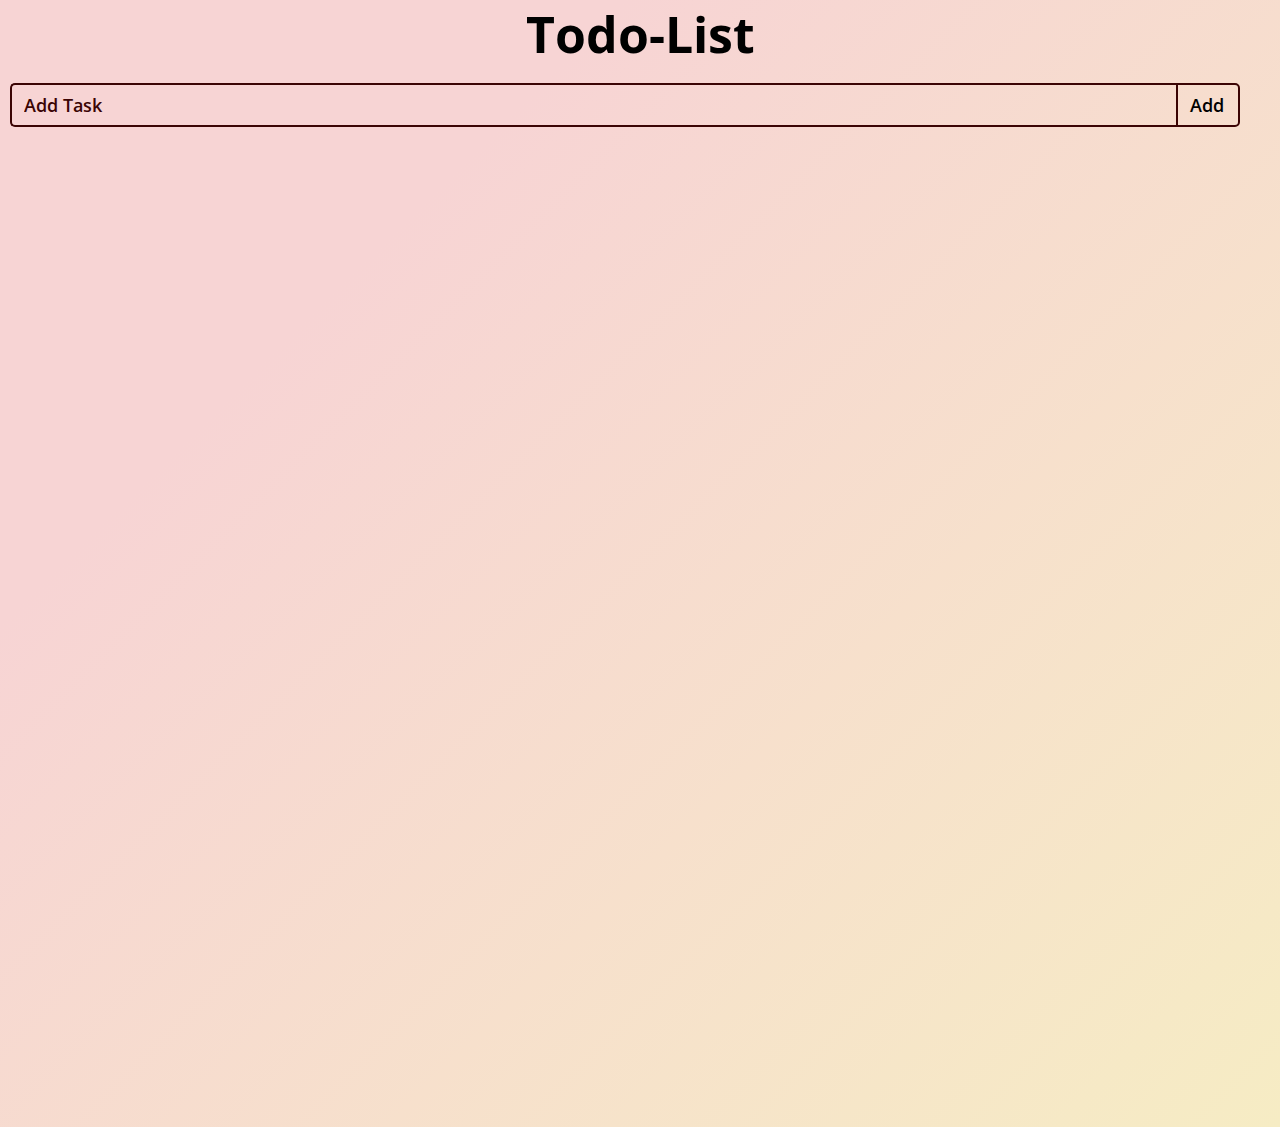
==== Mini-Projects/Todo-List/index.html @ b9ed3c71 "Project import: Todo-List" ====
<!DOCTYPE html>
<html lang="en">

<head>
  <meta charset="UTF-8">
  <meta name="viewport" content="width=device-width, initial-scale=1.0">
  <title>Todo List</title>
  <link rel="stylesheet" href="style.css" />
</head>

<body>
  <div class="tasklist-container">
    <h1>Todo-List</h1>
    <input class="task-input js-task-input" type="text" placeholder="Add Task" />
    <button class="task-add-btn js-task-add-btn">Add</button>

    <h2>Tasks</h2>
    <div class="tasklist-display js-tasklist-display">
    </div>
  </div>


  <script src="script.js"></script>
</body>

</html>
---- Mini-Projects/Todo-List/style.css ----
@import url('https://fonts.googleapis.com/css2?family=Open+Sans:ital,wght@0,300..800;1,300..800&display=swap');

* {
  margin: 0;
  padding: 0;
}

body {
  font-family: "Open Sans", sans-serif;
  background-color: #f6ecc4;
  background-image: linear-gradient(315deg, #f6ecc4 0%, #f7d4d4 74%);
  margin-bottom: 1000px;
}

h1 {
  text-align: center;
  font-size: 50px;
}

h2 {
  color: #018749;
  display: none;
  text-align: center;
  font-size: 30px;
  margin-top: 30px;
}

.task-input {
  color: black;
  background: transparent;
  font-family: "Open Sans", sans-serif;
  font-size: 18px;
  font-weight: 600;
  height: 40px;
  width: 90%;
  margin: 15px -4px 0px 10px;
  padding: 0px 0px 0px 12px;
  border: 2px solid #3B0404;
  border-top-left-radius: 5px;
  border-bottom-left-radius: 5px;
  border-right-width: 0px;
}

.task-input::placeholder {
  color: #3B0404;
}

.task-input:focus {
  outline: none;
}

.task-add-btn {
  background-color: transparent;
  font-family: "Open Sans", sans-serif;
  font-size: 18px;
  font-weight: 600;
  height: 44px;
  width: 5%;
  padding: 0px 2px 0px 0px;
  border: 2px solid #3B0404;
  border-top-right-radius: 5px;
  border-bottom-right-radius: 5px;
  cursor: pointer;
  transition: color 0.2s, background-color 0.2s;
}

.task-add-btn:hover {
  color: white;
  background-color: rgb(122, 30, 30);
}

.tasklist-display {
  position: relative;
}

.task-finish-btn {
  font-size: 22px;
  font-weight: 900;
  position: absolute;
  right: 85px;
  height: 40px;
  width: 40px;
  border: none;
  border-radius: 3px;
  cursor: pointer;
  transition: color 0.2s, background-color 0.2s;
}

.task-finish-btn:hover:enabled {
  color: white;
  background-color: #018749;
}

.task-finish-btn:active:enabled {
  background-color: #035b32;
}

.task-finish-btn:disabled {
  cursor: default;
}

.task-delete-btn {
  font-family: "Open Sans", sans-serif;
  font-size: 18px;
  font-weight: 600;
  position: absolute;
  right: 10px;
  border: none;
  border-radius: 3px;
  height: 40px;
  width: 70px;
  cursor: pointer;
  transition: color 0.2s, background-color 0.2s;
}

.task-delete-btn:hover {
  color: white;
  background-color: rgb(122, 30, 30);
}

.task-delete-btn:active {
  background-color: rgb(72, 18, 18);
}

.tasklist-text {
  color: white;
  background-color: #DC143C;
  padding: 5px 0px 5px 18px;
  font-size: 23px;
  font-weight: 500;
  height: 40px;
  border: 2px solid black;
}

.finished-task {
  background-color: #018749;
  text-decoration: line-through;
}
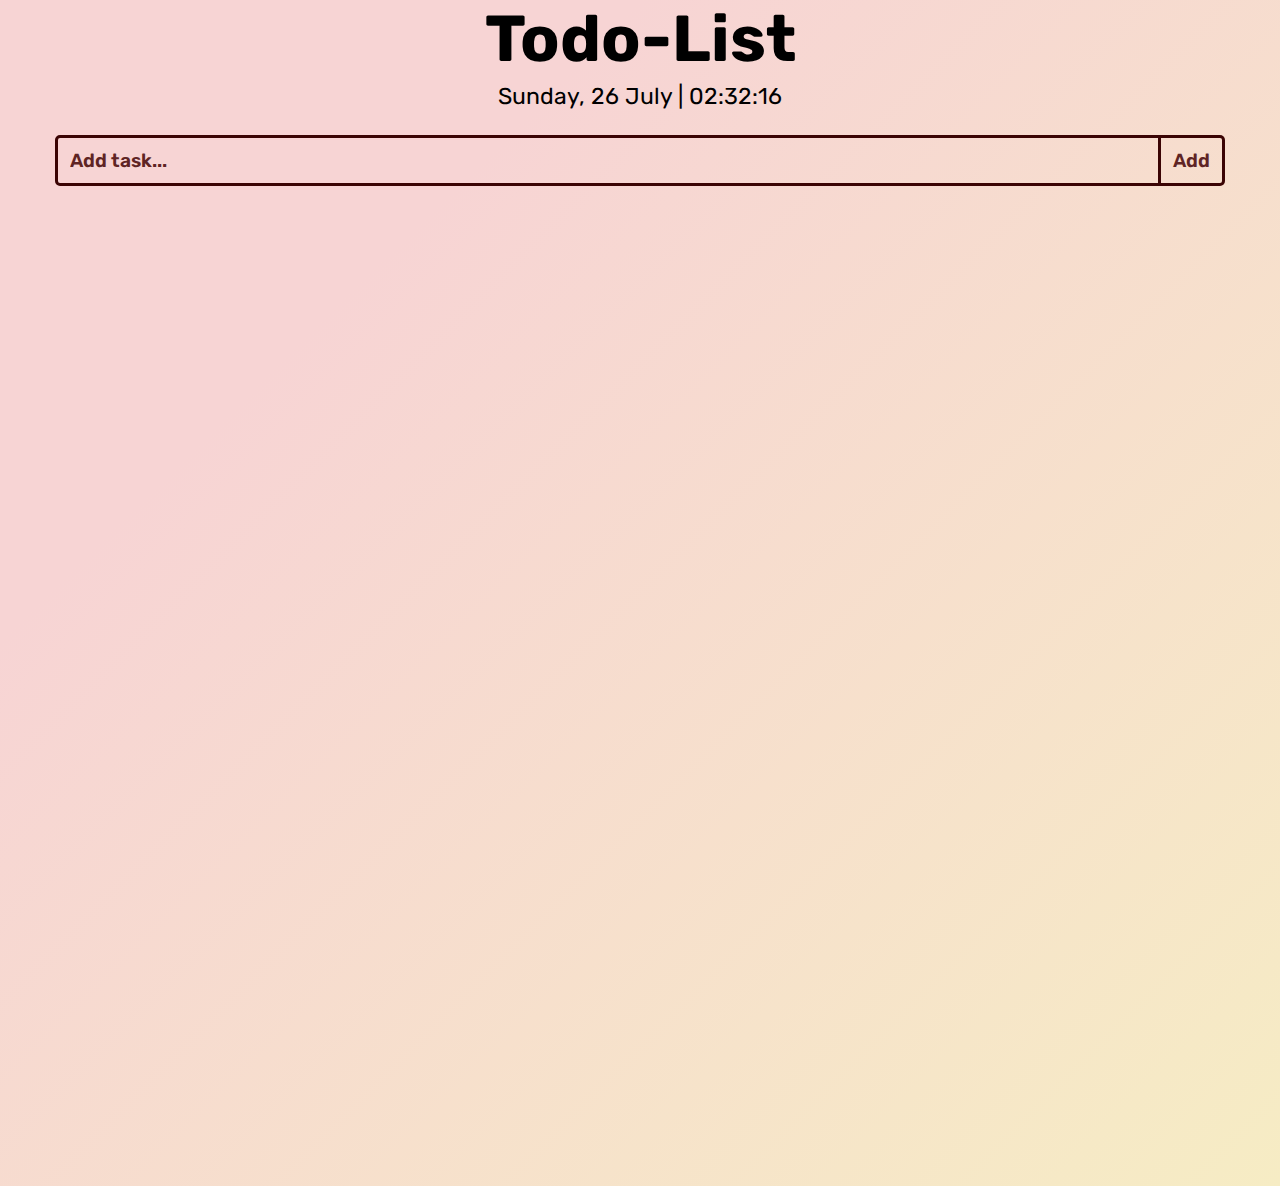
==== commit f8a9bcd4: "Fixes and Improvements" ====
--- a/Mini-Projects/Todo-List/index.html
+++ b/Mini-Projects/Todo-List/index.html
@@ -11,16 +11,19 @@
 <body>
   <div class="tasklist-container">
     <h1>Todo-List</h1>
-    <input class="task-input js-task-input" type="text" placeholder="Add Task" />
-    <button class="task-add-btn js-task-add-btn">Add</button>
+    <p class="date-time-text js-date-time-text"></p>
 
-    <h2>Tasks</h2>
-    <div class="tasklist-display js-tasklist-display">
+    <div class="input-display">
+      <input class="task-input js-task-input" type="text" placeholder="Add task...">
+      <button class="task-add-btn js-task-add-btn">Add</button>
     </div>
+
+    <h2 class="tasks-heading"></h2>
+    <div class="tasklist-display js-tasklist-display"></div>
   </div>
 
-
-  <script src="script.js"></script>
+  <script src="scripts/date.js"></script>
+  <script src="scripts/script.js"></script>
 </body>
 
 </html>--- a/Mini-Projects/Todo-List/style.css
+++ b/Mini-Projects/Todo-List/style.css
@@ -1,4 +1,4 @@
-@import url('https://fonts.googleapis.com/css2?family=Open+Sans:ital,wght@0,300..800;1,300..800&display=swap');
+@import url('https://fonts.googleapis.com/css2?family=Rubik:ital,wght@0,300..900;1,300..900&display=swap');
 
 * {
   margin: 0;
@@ -6,43 +6,47 @@
 }
 
 body {
-  font-family: "Open Sans", sans-serif;
-  background-color: #f6ecc4;
+  font-family: "Rubik", sans-serif;
+  background-color: #F6ecc4;
   background-image: linear-gradient(315deg, #f6ecc4 0%, #f7d4d4 74%);
   margin-bottom: 1000px;
 }
 
 h1 {
   text-align: center;
-  font-size: 50px;
+  font-size: 65px;
+  cursor: default;
 }
 
-h2 {
-  color: #018749;
-  display: none;
+.date-time-text {
   text-align: center;
-  font-size: 30px;
-  margin-top: 30px;
+  font-size: 23px;
+  margin: 5px 0px 0px 0px;
+}
+
+.input-display {
+  display: flex;
+  flex-direction: row;
+  justify-content: center;
+  margin: 25px 0px 0px 0px;
 }
 
 .task-input {
   color: black;
   background: transparent;
-  font-family: "Open Sans", sans-serif;
-  font-size: 18px;
+  font-family: "Rubik", sans-serif;
+  font-size: 19px;
   font-weight: 600;
-  height: 40px;
-  width: 90%;
-  margin: 15px -4px 0px 10px;
-  padding: 0px 0px 0px 12px;
-  border: 2px solid #3B0404;
+  height: 45px;
+  width: 85%;
+  border: 3px solid #3B0404;
   border-top-left-radius: 5px;
   border-bottom-left-radius: 5px;
-  border-right-width: 0px;
+  padding: 0px 0px 0px 12px;
 }
 
 .task-input::placeholder {
-  color: #3B0404;
+  color: #5f2424;
 }
 
 .task-input:focus {
@@ -50,89 +54,124 @@
 }
 
 .task-add-btn {
+  color: #5f2424;
   background-color: transparent;
-  font-family: "Open Sans", sans-serif;
-  font-size: 18px;
+  font-family: "Rubik", sans-serif;
+  font-size: 19px;
   font-weight: 600;
-  height: 44px;
   width: 5%;
-  padding: 0px 2px 0px 0px;
-  border: 2px solid #3B0404;
+  border: 3px solid #3B0404;
   border-top-right-radius: 5px;
   border-bottom-right-radius: 5px;
+  border-left-width: 0px;
   cursor: pointer;
-  transition: color 0.2s, background-color 0.2s;
+  transition: color 0.1s, background-color 0.1s, opacity 0.1s;
 }
 
 .task-add-btn:hover {
-  color: white;
-  background-color: rgb(122, 30, 30);
+  color: rgb(230, 230, 230);
+  background-color: #3B0404;
+}
+
+.task-add-btn:active {
+  opacity: 0.9;
+}
+
+.tasks-heading {
+  text-align: center;
+  color: green;
+  font-size: 30px;
+  margin-top: 30px;
+  padding: 5px;
+  border: 4px solid #3B0404;
+  border-bottom: none;
 }
 
 .tasklist-display {
   position: relative;
 }
 
-.task-finish-btn {
+.tasklist-task {
+  background-color: #FAA0A0;
+  height: 45px;
+  border: 4px solid #3B0404;
+  border-bottom: none;
+  padding: 5px;
+}
+
+.tasklist-task:first-child {
+  border-top: 4px solid #3B0404;
+}
+
+.tasklist-task:last-child {
+  border-bottom: 4px solid #3B0404;
+}
+
+.tasklist-text {
+  font-family: "Rubik", sans-serif;
+  font-size: 24px;
+  font-weight: 600;
+  margin: 0px 0px 0px 5%;
+}
+
+/* .task-time {
+  position: absolute;
+  right: 150px;
+} */
+
+.finish-btn {
   font-size: 22px;
   font-weight: 900;
   position: absolute;
-  right: 85px;
-  height: 40px;
-  width: 40px;
+  right: 130px;
+  height: 45px;
+  width: 45px;
   border: none;
   border-radius: 3px;
   cursor: pointer;
-  transition: color 0.2s, background-color 0.2s;
+  transition: color 0.1s, background-color 0.1s;
 }
 
-.task-finish-btn:hover:enabled {
+.finish-btn:hover:enabled {
   color: white;
   background-color: #018749;
 }
 
-.task-finish-btn:active:enabled {
+.finish-btn:active:enabled {
   background-color: #035b32;
 }
 
-.task-finish-btn:disabled {
+.finish-btn:disabled {
+  display: none;
   cursor: default;
 }
 
-.task-delete-btn {
-  font-family: "Open Sans", sans-serif;
-  font-size: 18px;
+.is-finished {
+  text-decoration: line-through;
+}
+
+.task-finished {
+  background-color: #90EE90;
+}
+
+.delete-btn {
+  font-size: 16px;
   font-weight: 600;
   position: absolute;
-  right: 10px;
+  right: 45px;
+  height: 45px;
+  width: 70px;
   border: none;
   border-radius: 3px;
-  height: 40px;
-  width: 70px;
   cursor: pointer;
-  transition: color 0.2s, background-color 0.2s;
+  transition: color 0.1s, background-color 0.1s;
 }
 
-.task-delete-btn:hover {
+.delete-btn:hover {
   color: white;
-  background-color: rgb(122, 30, 30);
+  background-color: #781111;
 }
 
-.task-delete-btn:active {
-  background-color: rgb(72, 18, 18);
-}
-
-.tasklist-text {
-  color: white;
-  background-color: #DC143C;
-  padding: 5px 0px 5px 18px;
-  font-size: 23px;
-  font-weight: 500;
-  height: 40px;
-  border: 2px solid black;
-}
-
-.finished-task {
-  background-color: #018749;
-  text-decoration: line-through;
+.delete-btn:active {
+  background-color: #5f2424;
 }